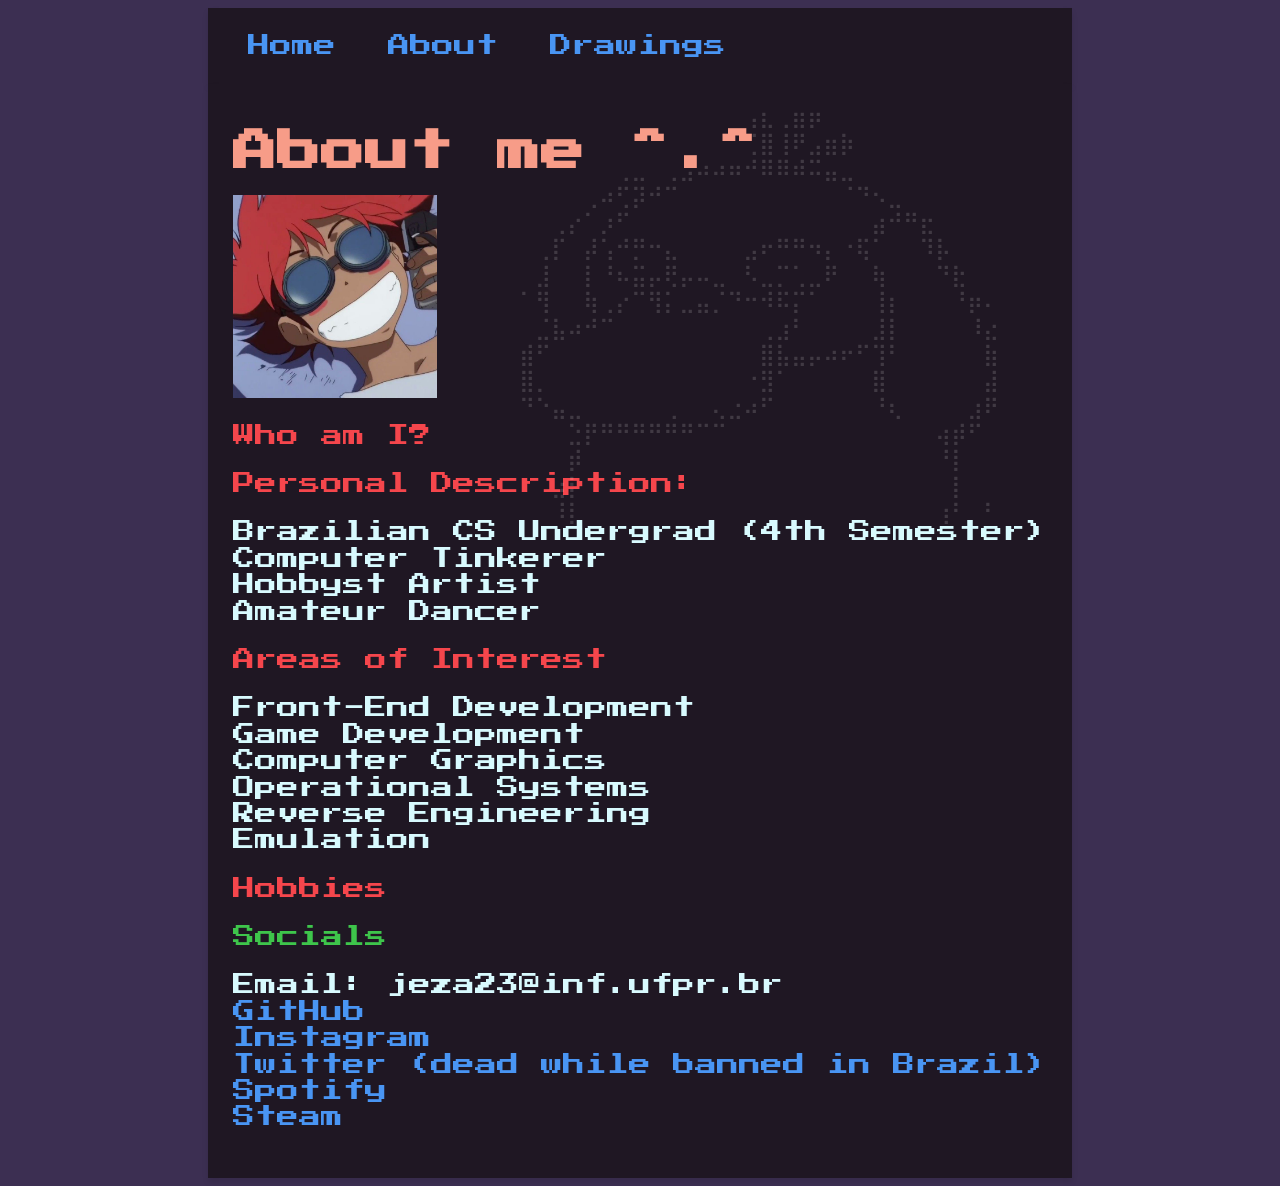
==== about.html @ 78c3ca73 "first commit" ====
<!doctype html>
<html lang="en-US">
    <head>
        <meta charset="utf-8" />
        <meta name="description" content="A personal website for learning HTML and CSS made by a CS undergrad" />
        <meta name="viewport" content="width=device-width" />
        <title>Dioni's Personal Website</title>
        <link href="./personal.css" rel="stylesheet" />
        <link rel="icon" href="images/favicon.png" /> <!-- Site Icon -->
        <link rel="preconnect" href="https://fonts.googleapis.com" />
        <link rel="preconnect" href="https://fonts.gstatic.com" crossorigin />
        <link href="https://fonts.googleapis.com/css2?family=Press+Start+2P&display=swap" rel="stylesheet" />
    </head>

    <header class="header centered-content">
        <nav class='nav-style'>
            <ul>
                <li><a href="index.html">Home</a></li>
                <li><a href="about.html">About</a></li>
                <li><a href="drawings.html">Drawings</a></li>
            </ul>
        </nav>
    </header>

    <!-- Esse eh o corpo e tem as listas e os links do site -->
    <body class="press-start-2p-regular">
        <div class="ascii-background">
            <pre class="ascii-art">
                ⠀⠀⠀⠀⠀⠀⠀⠀⠀⠀⠀⠀⠀⠀⢠⣆⢀⣶⡶⠀⠀⠀⠀⠀⠀⠀⠀⠀⠀⠀
                ⠀⠀⠀⠀⠀⠀⠀⠀⠀⠀⠀⠀⠀⠀⢈⣿⢸⠟⣠⣶⡷⠀⠀⠀⠀⠀⠀⠀⠀⠀
                ⠀⠀⠀⠀⠀⠀⢀⣀⠀⢀⣠⠴⠴⠶⠚⠿⠿⠾⠭⣤⣀⠀⠀⠀⠀⠀⠀⠀⠀⠀
                ⠀⠀⠀⠀⢀⠴⢋⡽⠚⠉⠀⠀⠀⠀⠀⠀⠀⠀⠀⠀⠈⠙⠢⣀⠀⠀⠀⠀⠀⠀
                ⠀⠀⢀⡔⠁⡰⠋⠀⠀⠀⠀⠀⠀⠀⠀⠀⠀⠀⠀⠀⠀⠀⣴⠚⠛⣖⠀⠀⠀⠀
                ⠀⢀⡏⠀⡼⢡⠚⡛⠒⣄⠀⠀⠀⠀⣠⠖⠛⠛⠲⡄⠐⢯⠁⠀⠀⠹⡧⠀⠀⠀
                ⠀⣸⠀⠀⡇⠘⠦⣭⡤⢟⡤⠤⣀⠀⠣⣀⡉⢁⣀⠟⠀⠀⢷⠀⠀⠀⠙⣗⠀⠀
                ⠁⢻⠀⠀⢷⢀⡔⠉⢻⡅⣀⣤⡈⠙⠒⠺⠯⡍⠁⠀⠀⠀⢸⡆⠀⠀⠀⠘⡶⠄
                ⠀⣈⣧⠴⠚⠉⠀⠀⠀⠀⠀⠀⠀⠀⠀⢀⣰⠃⠀⠀⠀⠀⣸⡇⠀⠀⠀⠀⠸⣔
                ⣾⠋⠀⠀⠀⠀⠀⠀⠀⠀⠀⠀⠀⠀⠀⣿⣧⣤⡤⠴⠖⠋⢹⠃⠀⠀⠀⠀⠀⣷
                ⣿⡀⠀⠀⠀⠀⠀⠀⠀⠀⠀⠀⠀⠀⠐⣻⠁⠀⠀⠀⠀⠀⣿⠀⠀⠀⠀⠀⠀⣼
                ⠙⠑⣤⣀⠀⠀⠀⠀⠀⢀⠀⠀⢄⣐⠴⠋⠀⠀⠀⠀⠀⠀⠘⢆⠀⠀⠀⠀⣰⠟
                ⠀⠀⠀⣑⡟⠛⠛⠛⠛⠛⠛⠉⠉⠀⠀⠀⠀⠀⠀⠀⠀⠀⠀⠀⠀⠀⢴⡾⠋⠀
                ⠀⠀⠀⡾⠀⠀⠀⠀⠀⠀⠀⠀⠀⠀⠀⠀⠀⠀⠀⠀⠀⠀⠀⠀⠀⠀⠘⡇⠀⠀
                ⠀⠀⣰⡇⠀⠀⠀⠀⠀⠀⠀⠀⠀⠀⠀⠀⠀⠀⠀⠀⠀⠀⠀⠀⠀⠀⠀⡇⠀⠀
                ⠀⠀⠸⡇⠀⠀⠀⠀⠀⠀⠀⠀⠀⠀⠀⠀⠀⠀⠀⠀⠀⠀⠀⠀⠀⠀⢰⠃⠀⠃
            </pre>
            <div class="centered-content">
                <h1 class="header">About me ^.^</h1>
                <img src="./images/b896a664ee5debf3272a672a34f4add6.jpg" alt="Ed" width="25%" height="25%" title="me irl fr" />
                <p class="accents">Who am I?</p>
                <p class="accents">Personal Description:
                    <ul>
                        <li>Brazilian CS Undergrad (4th Semester)</li>
                        <li>Computer Tinkerer</li>
                        <li>Hobbyst Artist</li>
                        <li>Amateur Dancer</li>
                    </ul>
                </p>
                <p class="accents">Areas of Interest
                    <ul>
                        <li>Front-End Development</li>
                        <li>Game Development</li>
                        <li>Computer Graphics</li>
                        <li>Operational Systems</li>
                        <li>Reverse Engineering</li>
                        <li>Emulation</li>
                    </ul>
                </p>
                <p class="hobbies accents">Hobbies</p>
                <p class="social">Socials
                    <ul>
                        <li>Email: jeza23@inf.ufpr.br</li>
                        <li><a href="https://github.com/dioni04">GitHub</a></li>
                        <li><a href="https://www.instagram.com/joaozangari/">Instagram</a></li>
                        <li><a href="https://twitter.com/joao_zangari">Twitter (dead while banned in Brazil)</a></li>
                        <li><a href="https://open.spotify.com/user/joaoeduardoza04">Spotify</a></li>
                        <li><a href="https://steamcommunity.com/profiles/76561198800773356/" title="Steam">Steam</a></li>
                    </ul>
                </p>
            </div>
        </div>
    </body>
</html>
---- personal.css ----
html {
  display: flex;
  justify-content: center;
  align-items: center;
  min-height: fit-content;
  flex-direction: column;
  margin: 0;
  font-size: 22px;
  color: #D8FAFE;
  background-color: #3c2f52;
  line-height: 120%;
}

.press-start-2p-regular {
  font-family: "Press Start 2P", system-ui;
  font-weight: 400;
  font-style: normal;
}

.centered-content{
  z-index: 2;
  background-color: #1f1723;
  padding: 25px;
  box-shadow: 0px 4px 6px rgba(0, 0, 0, 0.1);
}

.ascii-background {
  position: relative; /* Positioning for stacking context */
}

.ascii-art{
  z-index: 1; /* Keeps it behind the content */
  text-align: center;
  left: 100px;
  position: absolute; 
  color: rgba(255, 255, 255, 0.15); /* Light color for visibility */
  white-space: pre; 
  
}

.header{
  color: #f79c88;
}

.nav-style ul li {
  display: inline-block;         
  margin: 0 15px;              
}

.accents{
  color: #f5464c;
}

.social {
  color: #3ec54b;
}

ul {
  list-style-type: none;          
  padding: 0;                     
  margin: 0;                      
}

a{
  text-decoration: none;
}

a:link{
  color: #4995f3;
}

a:visited{
  color: #d86830;
}
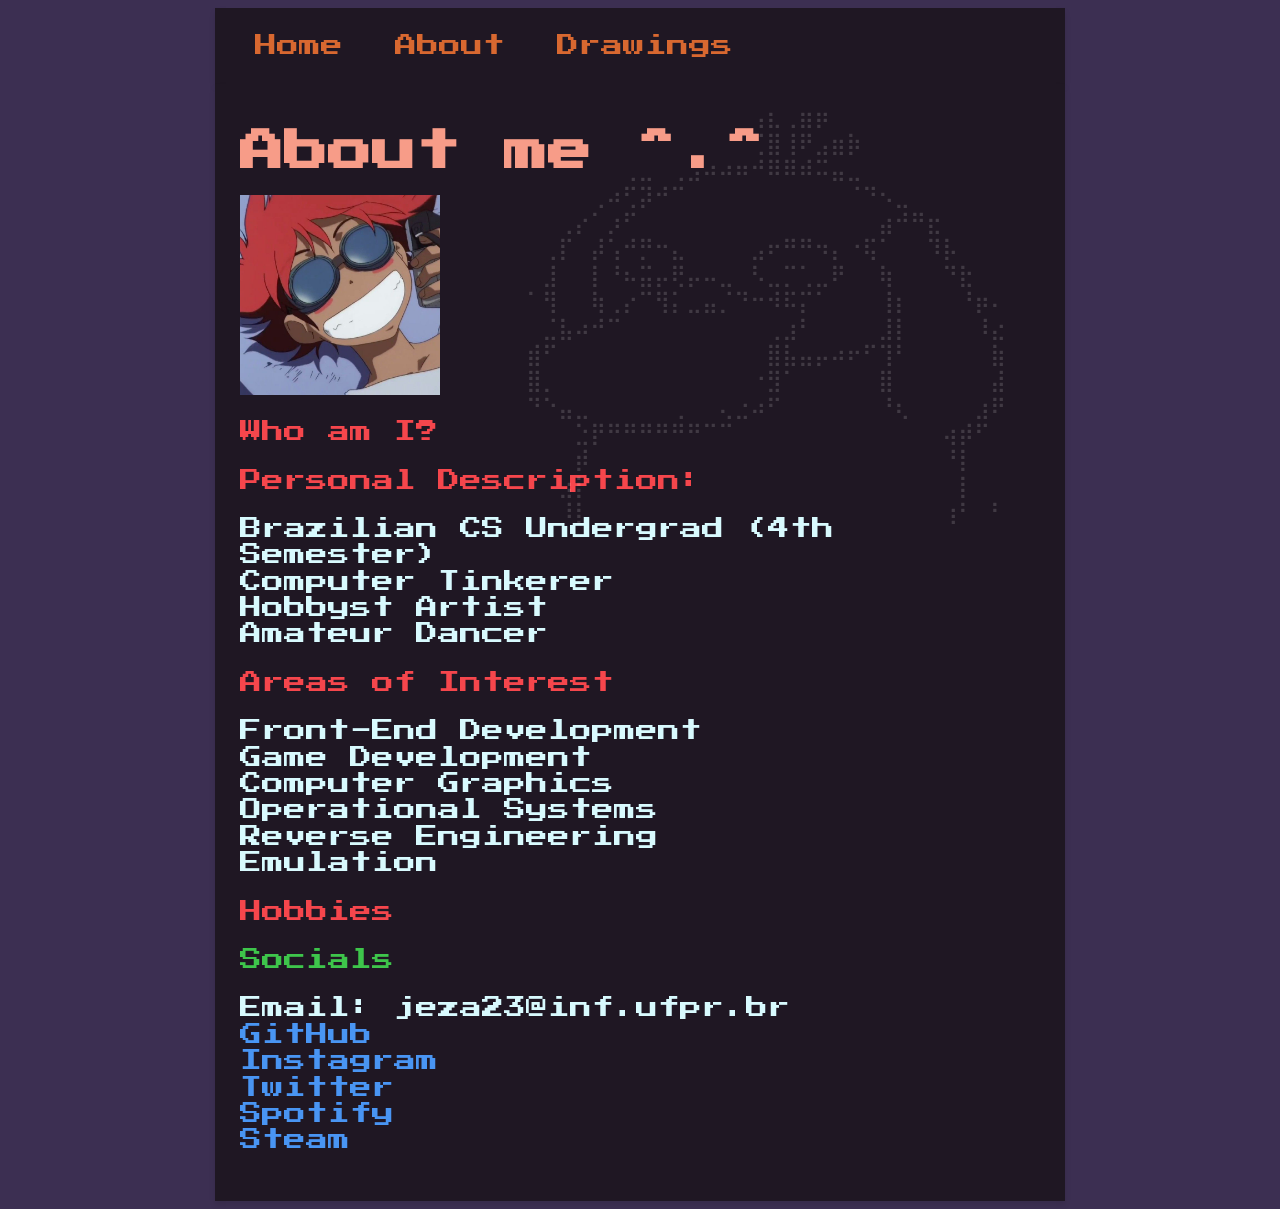
==== commit 8688ab1d: "second" ====
--- a/about.html
+++ b/about.html
@@ -5,7 +5,8 @@
         <meta name="description" content="A personal website for learning HTML and CSS made by a CS undergrad" />
         <meta name="viewport" content="width=device-width" />
         <title>Dioni's Personal Website</title>
-        <link href="./personal.css" rel="stylesheet" />
+        <link href="./styles/global.css" rel="stylesheet"/>
+        <link href="./styles/personal.css" rel="stylesheet" />
         <link rel="icon" href="images/favicon.png" /> <!-- Site Icon -->
         <link rel="preconnect" href="https://fonts.googleapis.com" />
         <link rel="preconnect" href="https://fonts.gstatic.com" crossorigin />
@@ -24,7 +25,7 @@
 
     <!-- Esse eh o corpo e tem as listas e os links do site -->
     <body class="press-start-2p-regular">
-        <div class="ascii-background">
+        <div class="wrapper">
             <pre class="ascii-art">
                 ⠀⠀⠀⠀⠀⠀⠀⠀⠀⠀⠀⠀⠀⠀⢠⣆⢀⣶⡶⠀⠀⠀⠀⠀⠀⠀⠀⠀⠀⠀
                 ⠀⠀⠀⠀⠀⠀⠀⠀⠀⠀⠀⠀⠀⠀⢈⣿⢸⠟⣠⣶⡷⠀⠀⠀⠀⠀⠀⠀⠀⠀
@@ -71,7 +72,7 @@
                         <li>Email: jeza23@inf.ufpr.br</li>
                         <li><a href="https://github.com/dioni04">GitHub</a></li>
                         <li><a href="https://www.instagram.com/joaozangari/">Instagram</a></li>
-                        <li><a href="https://twitter.com/joao_zangari">Twitter (dead while banned in Brazil)</a></li>
+                        <li><a href="https://twitter.com/joao_zangari">Twitter</a></li>
                         <li><a href="https://open.spotify.com/user/joaoeduardoza04">Spotify</a></li>
                         <li><a href="https://steamcommunity.com/profiles/76561198800773356/" title="Steam">Steam</a></li>
                     </ul>
--- a/styles/global.css
+++ b/styles/global.css
@@ -0,0 +1,41 @@
+html {
+    display: flex;
+    justify-content: center;
+    align-items: center;
+    min-height: fit-content;
+    flex-direction: column;
+    margin: 0;
+    font-size: 22px;
+    color: #D8FAFE;
+    background-color: #3c2f52;
+    line-height: 120%;
+}  
+
+.press-start-2p-regular {
+    font-family: "Press Start 2P", system-ui;
+    font-weight: 400;
+    font-style: normal;
+  }
+
+a{
+    text-decoration: none;
+}
+  
+a:link{
+    color: #4995f3;
+}
+  
+a:visited{
+    color: #d86830;
+}
+  
+a:hover{
+    color: #3ec54b;
+}
+
+ul {
+    list-style-type: none;          
+    padding: 0;                     
+    margin: 0;                      
+  }
+  
--- a/styles/personal.css
+++ b/styles/personal.css
@@ -0,0 +1,57 @@
+.centered-content{
+  max-width: 800px;
+  z-index: 2;
+  background-color: #1f1723;
+  padding: 25px;
+  box-shadow: 0px 4px 6px rgba(0, 0, 0, 0.1);
+}
+
+.wrapper {
+  position: relative; /* Positioning for stacking context */
+}
+
+.ascii-art{
+  z-index: 1; 
+  text-align: center;
+  left: 100px;
+  position: absolute; 
+  color: rgba(255, 255, 255, 0.15); /* Light color for visibility */
+  white-space: pre; 
+  user-select: none;
+}
+
+.grid{
+  display: grid;
+  grid-template-columns: repeat(auto-fill, minmax(225px, 1fr)); /* Auto-adjust columns */
+  gap: 10px; /* Gap between images */
+}
+
+.grid img{
+  width: 100%;
+  height: auto;
+  object-fit: cover;
+}
+
+.header{
+  color: #f79c88;
+}
+
+.nav-style ul li {
+  display: inline-block;         
+  margin: 0 15px;              
+}
+
+.nav-style a{
+  color: #d86830;
+}
+.nav-style a:hover{
+  color: #3ec54b;
+}
+
+.accents{
+  color: #f5464c;
+}
+
+.social {
+  color: #3ec54b;
+}
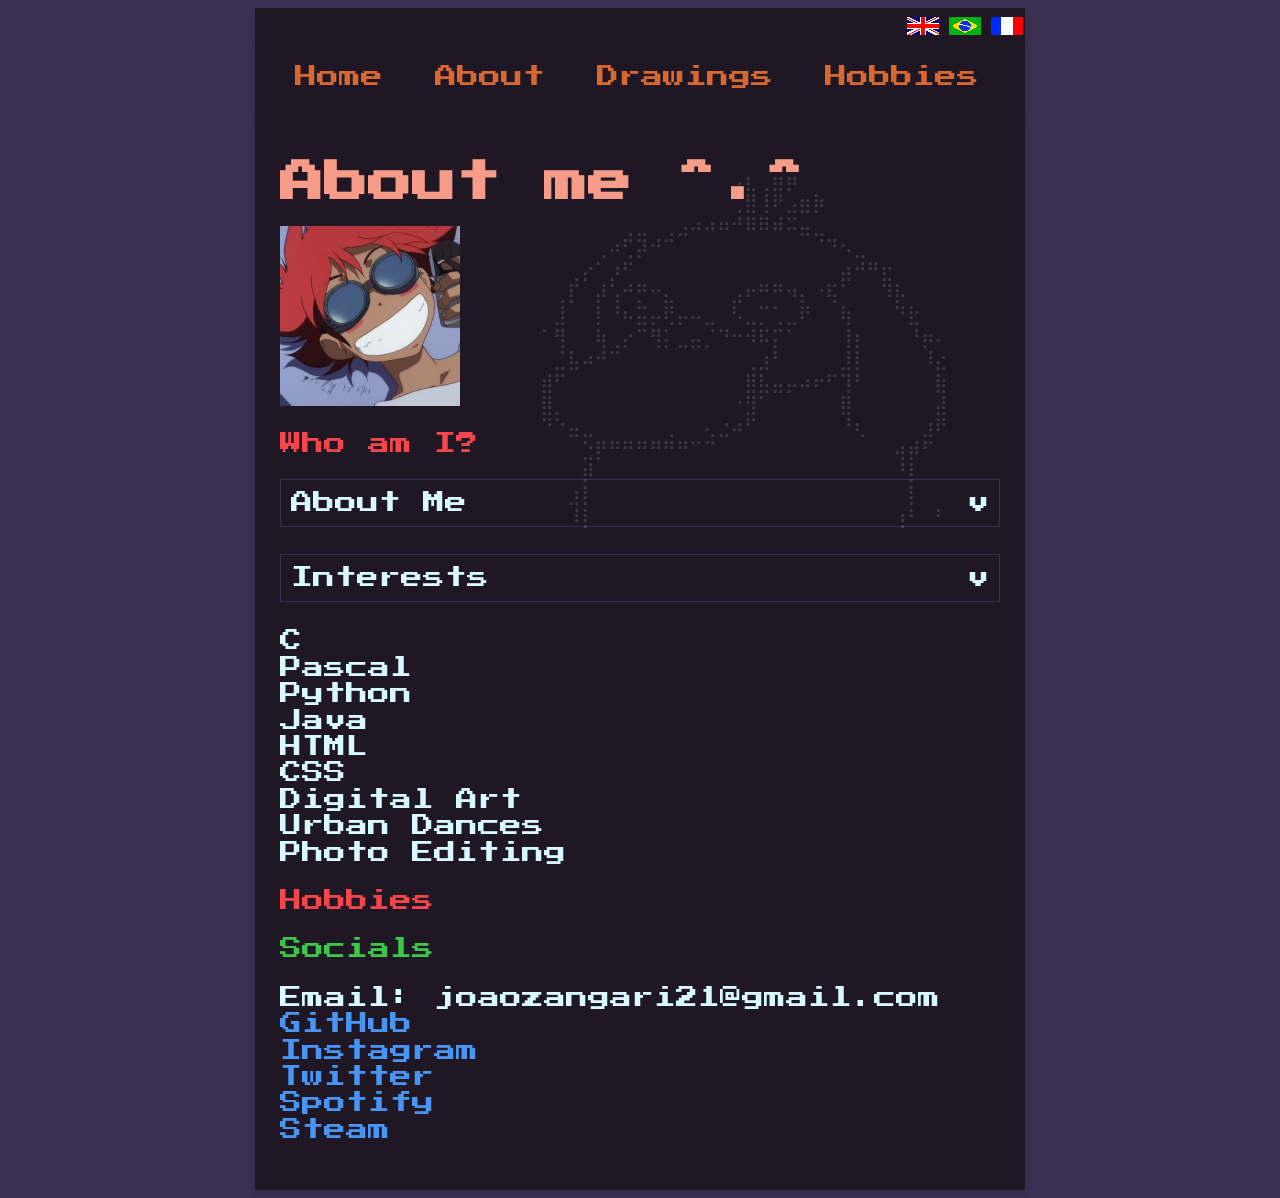
==== commit 39d07996: "Some new sections and visual things" ====
--- a/about.html
+++ b/about.html
@@ -7,69 +7,114 @@
         <title>Dioni's Personal Website</title>
         <link href="./styles/global.css" rel="stylesheet"/>
         <link href="./styles/personal.css" rel="stylesheet" />
+        <link href="./styles/animations.css" rel="stylesheet" />
         <link rel="icon" href="images/favicon.png" /> <!-- Site Icon -->
         <link rel="preconnect" href="https://fonts.googleapis.com" />
         <link rel="preconnect" href="https://fonts.gstatic.com" crossorigin />
         <link href="https://fonts.googleapis.com/css2?family=Press+Start+2P&display=swap" rel="stylesheet" />
     </head>
 
-    <header class="header centered-content">
+    
+
+    <!-- Esse eh o corpo e tem as listas e os links do site -->
+    <body class="press-start-2p-regular">
+        <div class="flags centered-content-background grow">
+            <a href="about.html"><img src="./images/united_kingdom.png"></a>
+            <a href="aboutPT.html"><img src="./images/brazil.png"></a>
+            <a href="aboutFR.html"><img src="./images/france.png"></a>
+        </div>
+        <header class="header centered-content-background">
         <nav class='nav-style'>
             <ul>
                 <li><a href="index.html">Home</a></li>
                 <li><a href="about.html">About</a></li>
                 <li><a href="drawings.html">Drawings</a></li>
+                <li><a href="hobbies.html">Hobbies</a></li>
             </ul>
         </nav>
-    </header>
-
-    <!-- Esse eh o corpo e tem as listas e os links do site -->
-    <body class="press-start-2p-regular">
+        </header>
         <div class="wrapper">
             <pre class="ascii-art">
-                ⠀⠀⠀⠀⠀⠀⠀⠀⠀⠀⠀⠀⠀⠀⢠⣆⢀⣶⡶⠀⠀⠀⠀⠀⠀⠀⠀⠀⠀⠀
-                ⠀⠀⠀⠀⠀⠀⠀⠀⠀⠀⠀⠀⠀⠀⢈⣿⢸⠟⣠⣶⡷⠀⠀⠀⠀⠀⠀⠀⠀⠀
-                ⠀⠀⠀⠀⠀⠀⢀⣀⠀⢀⣠⠴⠴⠶⠚⠿⠿⠾⠭⣤⣀⠀⠀⠀⠀⠀⠀⠀⠀⠀
-                ⠀⠀⠀⠀⢀⠴⢋⡽⠚⠉⠀⠀⠀⠀⠀⠀⠀⠀⠀⠀⠈⠙⠢⣀⠀⠀⠀⠀⠀⠀
-                ⠀⠀⢀⡔⠁⡰⠋⠀⠀⠀⠀⠀⠀⠀⠀⠀⠀⠀⠀⠀⠀⠀⣴⠚⠛⣖⠀⠀⠀⠀
-                ⠀⢀⡏⠀⡼⢡⠚⡛⠒⣄⠀⠀⠀⠀⣠⠖⠛⠛⠲⡄⠐⢯⠁⠀⠀⠹⡧⠀⠀⠀
-                ⠀⣸⠀⠀⡇⠘⠦⣭⡤⢟⡤⠤⣀⠀⠣⣀⡉⢁⣀⠟⠀⠀⢷⠀⠀⠀⠙⣗⠀⠀
-                ⠁⢻⠀⠀⢷⢀⡔⠉⢻⡅⣀⣤⡈⠙⠒⠺⠯⡍⠁⠀⠀⠀⢸⡆⠀⠀⠀⠘⡶⠄
-                ⠀⣈⣧⠴⠚⠉⠀⠀⠀⠀⠀⠀⠀⠀⠀⢀⣰⠃⠀⠀⠀⠀⣸⡇⠀⠀⠀⠀⠸⣔
-                ⣾⠋⠀⠀⠀⠀⠀⠀⠀⠀⠀⠀⠀⠀⠀⣿⣧⣤⡤⠴⠖⠋⢹⠃⠀⠀⠀⠀⠀⣷
-                ⣿⡀⠀⠀⠀⠀⠀⠀⠀⠀⠀⠀⠀⠀⠐⣻⠁⠀⠀⠀⠀⠀⣿⠀⠀⠀⠀⠀⠀⣼
-                ⠙⠑⣤⣀⠀⠀⠀⠀⠀⢀⠀⠀⢄⣐⠴⠋⠀⠀⠀⠀⠀⠀⠘⢆⠀⠀⠀⠀⣰⠟
-                ⠀⠀⠀⣑⡟⠛⠛⠛⠛⠛⠛⠉⠉⠀⠀⠀⠀⠀⠀⠀⠀⠀⠀⠀⠀⠀⢴⡾⠋⠀
-                ⠀⠀⠀⡾⠀⠀⠀⠀⠀⠀⠀⠀⠀⠀⠀⠀⠀⠀⠀⠀⠀⠀⠀⠀⠀⠀⠘⡇⠀⠀
-                ⠀⠀⣰⡇⠀⠀⠀⠀⠀⠀⠀⠀⠀⠀⠀⠀⠀⠀⠀⠀⠀⠀⠀⠀⠀⠀⠀⡇⠀⠀
-                ⠀⠀⠸⡇⠀⠀⠀⠀⠀⠀⠀⠀⠀⠀⠀⠀⠀⠀⠀⠀⠀⠀⠀⠀⠀⠀⢰⠃⠀⠃
+    ⠀⠀⠀⠀⠀⠀⠀⠀⠀⠀⠀⠀⠀⠀⢠⣆⢀⣶⡶⠀⠀⠀⠀⠀⠀⠀⠀⠀⠀⠀
+    ⠀⠀⠀⠀⠀⠀⠀⠀⠀⠀⠀⠀⠀⠀⢈⣿⢸⠟⣠⣶⡷⠀⠀⠀⠀⠀⠀⠀⠀⠀
+    ⠀⠀⠀⠀⠀⠀⢀⣀⠀⢀⣠⠴⠴⠶⠚⠿⠿⠾⠭⣤⣀⠀⠀⠀⠀⠀⠀⠀⠀⠀
+    ⠀⠀⠀⠀⢀⠴⢋⡽⠚⠉⠀⠀⠀⠀⠀⠀⠀⠀⠀⠀⠈⠙⠢⣀⠀⠀⠀⠀⠀⠀
+    ⠀⠀⢀⡔⠁⡰⠋⠀⠀⠀⠀⠀⠀⠀⠀⠀⠀⠀⠀⠀⠀⠀⣴⠚⠛⣖⠀⠀⠀⠀
+    ⠀⢀⡏⠀⡼⢡⠚⡛⠒⣄⠀⠀⠀⠀⣠⠖⠛⠛⠲⡄⠐⢯⠁⠀⠀⠹⡧⠀⠀⠀
+    ⠀⣸⠀⠀⡇⠘⠦⣭⡤⢟⡤⠤⣀⠀⠣⣀⡉⢁⣀⠟⠀⠀⢷⠀⠀⠀⠙⣗⠀⠀
+    ⠁⢻⠀⠀⢷⢀⡔⠉⢻⡅⣀⣤⡈⠙⠒⠺⠯⡍⠁⠀⠀⠀⢸⡆⠀⠀⠀⠘⡶⠄
+    ⠀⣈⣧⠴⠚⠉⠀⠀⠀⠀⠀⠀⠀⠀⠀⢀⣰⠃⠀⠀⠀⠀⣸⡇⠀⠀⠀⠀⠸⣔
+    ⣾⠋⠀⠀⠀⠀⠀⠀⠀⠀⠀⠀⠀⠀⠀⣿⣧⣤⡤⠴⠖⠋⢹⠃⠀⠀⠀⠀⠀⣷
+    ⣿⡀⠀⠀⠀⠀⠀⠀⠀⠀⠀⠀⠀⠀⠐⣻⠁⠀⠀⠀⠀⠀⣿⠀⠀⠀⠀⠀⠀⣼
+    ⠙⠑⣤⣀⠀⠀⠀⠀⠀⢀⠀⠀⢄⣐⠴⠋⠀⠀⠀⠀⠀⠀⠘⢆⠀⠀⠀⠀⣰⠟
+    ⠀⠀⠀⣑⡟⠛⠛⠛⠛⠛⠛⠉⠉⠀⠀⠀⠀⠀⠀⠀⠀⠀⠀⠀⠀⠀⢴⡾⠋⠀
+    ⠀⠀⠀⡾⠀⠀⠀⠀⠀⠀⠀⠀⠀⠀⠀⠀⠀⠀⠀⠀⠀⠀⠀⠀⠀⠀⠘⡇⠀⠀
+    ⠀⠀⣰⡇⠀⠀⠀⠀⠀⠀⠀⠀⠀⠀⠀⠀⠀⠀⠀⠀⠀⠀⠀⠀⠀⠀⠀⡇⠀⠀
+    ⠀⠀⠸⡇⠀⠀⠀⠀⠀⠀⠀⠀⠀⠀⠀⠀⠀⠀⠀⠀⠀⠀⠀⠀⠀⠀⢰⠃⠀⠃
             </pre>
-            <div class="centered-content">
+            <div class="centered-content centered-content-background">
                 <h1 class="header">About me ^.^</h1>
                 <img src="./images/b896a664ee5debf3272a672a34f4add6.jpg" alt="Ed" width="25%" height="25%" title="me irl fr" />
                 <p class="accents">Who am I?</p>
-                <p class="accents">Personal Description:
-                    <ul>
-                        <li>Brazilian CS Undergrad (4th Semester)</li>
-                        <li>Computer Tinkerer</li>
-                        <li>Hobbyst Artist</li>
-                        <li>Amateur Dancer</li>
-                    </ul>
-                </p>
-                <p class="accents">Areas of Interest
-                    <ul>
-                        <li>Front-End Development</li>
-                        <li>Game Development</li>
-                        <li>Computer Graphics</li>
-                        <li>Operational Systems</li>
-                        <li>Reverse Engineering</li>
-                        <li>Emulation</li>
-                    </ul>
-                </p>
+                <div class="accordion">
+                    <div class="accordion-header">
+                        About Me <span class="arrow">v</span>
+                    </div>
+                    <div class="accordion-content">
+                        <p class="accents">Personal Description:
+                            <ul>
+                                <li>Brazilian CS Bachelor</li>
+                                <li>Computer Tinkerer</li>
+                                <li>Hobbyst Artist</li>
+                                <li>Amateur Dancer</li>
+                            </ul>
+                        </p>
+                    </div>
+                </div>
+                <br>
+                <div class="accordion">
+                    <div class="accordion-header">
+                        Interests <span class="arrow">v</span>
+                    </div>
+                    <div class="accordion-content">
+                        <p class="accents">Areas of Interest
+                            <ul>
+                                <li>Front-End Development</li>
+                                <li>Game Development</li>
+                                <li>Computer Graphics</li>
+                                <li>Operational Systems</li>
+                                <li>Reverse Engineering</li>
+                                <li>Emulation</li>
+                            </ul>
+                        </p>
+                    </div>
+                </div>
+                <br>
+                <div class="slide-wrapper">
+                    <div class="slider">
+                        <div class="page">
+                            <ul>
+                                <li>C</li>
+                                <li>Pascal</li>
+                                <li>Python</li>
+                                <li>Java</li>
+                                <li>HTML</li>
+                                <li>CSS</li>
+                            </ul>
+                        </div>
+                        <div class="page">
+                            <ul>
+                                <li>Digital Art</li>
+                                <li>Urban Dances</li>
+                                <li>Photo Editing</li>
+                            </ul>
+                        </div>
+                    </div>
+                </div>                
                 <p class="hobbies accents">Hobbies</p>
                 <p class="social">Socials
                     <ul>
-                        <li>Email: jeza23@inf.ufpr.br</li>
+                        <li>Email: joaozangari21@gmail.com</li>
                         <li><a href="https://github.com/dioni04">GitHub</a></li>
                         <li><a href="https://www.instagram.com/joaozangari/">Instagram</a></li>
                         <li><a href="https://twitter.com/joao_zangari">Twitter</a></li>
@@ -79,5 +124,7 @@
                 </p>
             </div>
         </div>
+        <script src="./scripts/accordion.js">
+        </script>
     </body>
 </html>
--- a/styles/personal.css
+++ b/styles/personal.css
@@ -1,57 +1,72 @@
-.centered-content{
+.wrapper {
+  position: relative;
+}
+
+.centered-content-background {
+  z-index: 1;
   max-width: 800px;
-  z-index: 2;
   background-color: #1f1723;
   padding: 25px;
   box-shadow: 0px 4px 6px rgba(0, 0, 0, 0.1);
 }
 
-.wrapper {
-  position: relative; /* Positioning for stacking context */
+.centered-content {
+  position: relative;
+  z-index: 1;
 }
 
-.ascii-art{
-  z-index: 1; 
+.ascii-art {
+  transform: scale(0.85);
+  z-index: 3;
   text-align: center;
-  left: 100px;
-  position: absolute; 
-  color: rgba(255, 255, 255, 0.15); /* Light color for visibility */
-  white-space: pre; 
-  user-select: none;
+  left: 200px;
+  position: absolute;
+  color: rgba(255, 255, 255, 0.15);
+  white-space: pre;
+  pointer-events: none;
 }
 
-.grid{
+.grid {
   display: grid;
-  grid-template-columns: repeat(auto-fill, minmax(225px, 1fr)); /* Auto-adjust columns */
-  gap: 10px; /* Gap between images */
+  grid-template-columns: repeat(auto-fill, minmax(225px, 1fr));
+  gap: 10px;
 }
 
-.grid img{
+.grid img {
   width: 100%;
   height: auto;
   object-fit: cover;
 }
 
-.header{
+.header {
   color: #f79c88;
+  justify-content: space-between;
 }
 
 .nav-style ul li {
-  display: inline-block;         
-  margin: 0 15px;              
+  display: inline-block;
+  margin: 0 15px;
 }
 
-.nav-style a{
+.nav-style a {
   color: #d86830;
 }
-.nav-style a:hover{
+
+.nav-style a:hover {
   color: #3ec54b;
 }
 
-.accents{
+.accents {
   color: #f5464c;
 }
 
 .social {
   color: #3ec54b;
 }
+
+.flags {
+  display: flex;
+  justify-content: flex-end;
+  gap: 10px;
+  padding: 2.5px;
+}
--- a/styles/animations.css
+++ b/styles/animations.css
@@ -0,0 +1,46 @@
+.grow img {
+    transition: 1s ease;
+}
+
+.grow img:hover {
+    -webkit-transform: scale(1.2);
+    -ms-transform: scale(1.2);
+    transform: scale(1.2);
+    transition: 1s ease;
+}
+
+.accordion {
+    background-color: #1f1723;
+    border: 1px solid #3c2f52;
+}
+
+.accordion-content {
+    max-height: 0;
+    overflow: hidden;
+    transition: max-height 0.3s ease, padding 0.3s ease;
+    text-indent: 2.5%;
+}
+
+.accordion.active .accordion-content {
+    max-height: 300px;
+}
+
+.accordion-header {
+    background-color: #1f1723;
+    color: #D8FAFE;
+    padding: 10px;
+    cursor: pointer;
+    display: flex;
+    justify-content: space-between;
+    align-items: center;
+    user-select: none;
+}
+
+
+.arrow {
+    transition: transform 0.3s ease;
+}
+
+.accordion.active .arrow {
+    transform: rotate(180deg);
+}
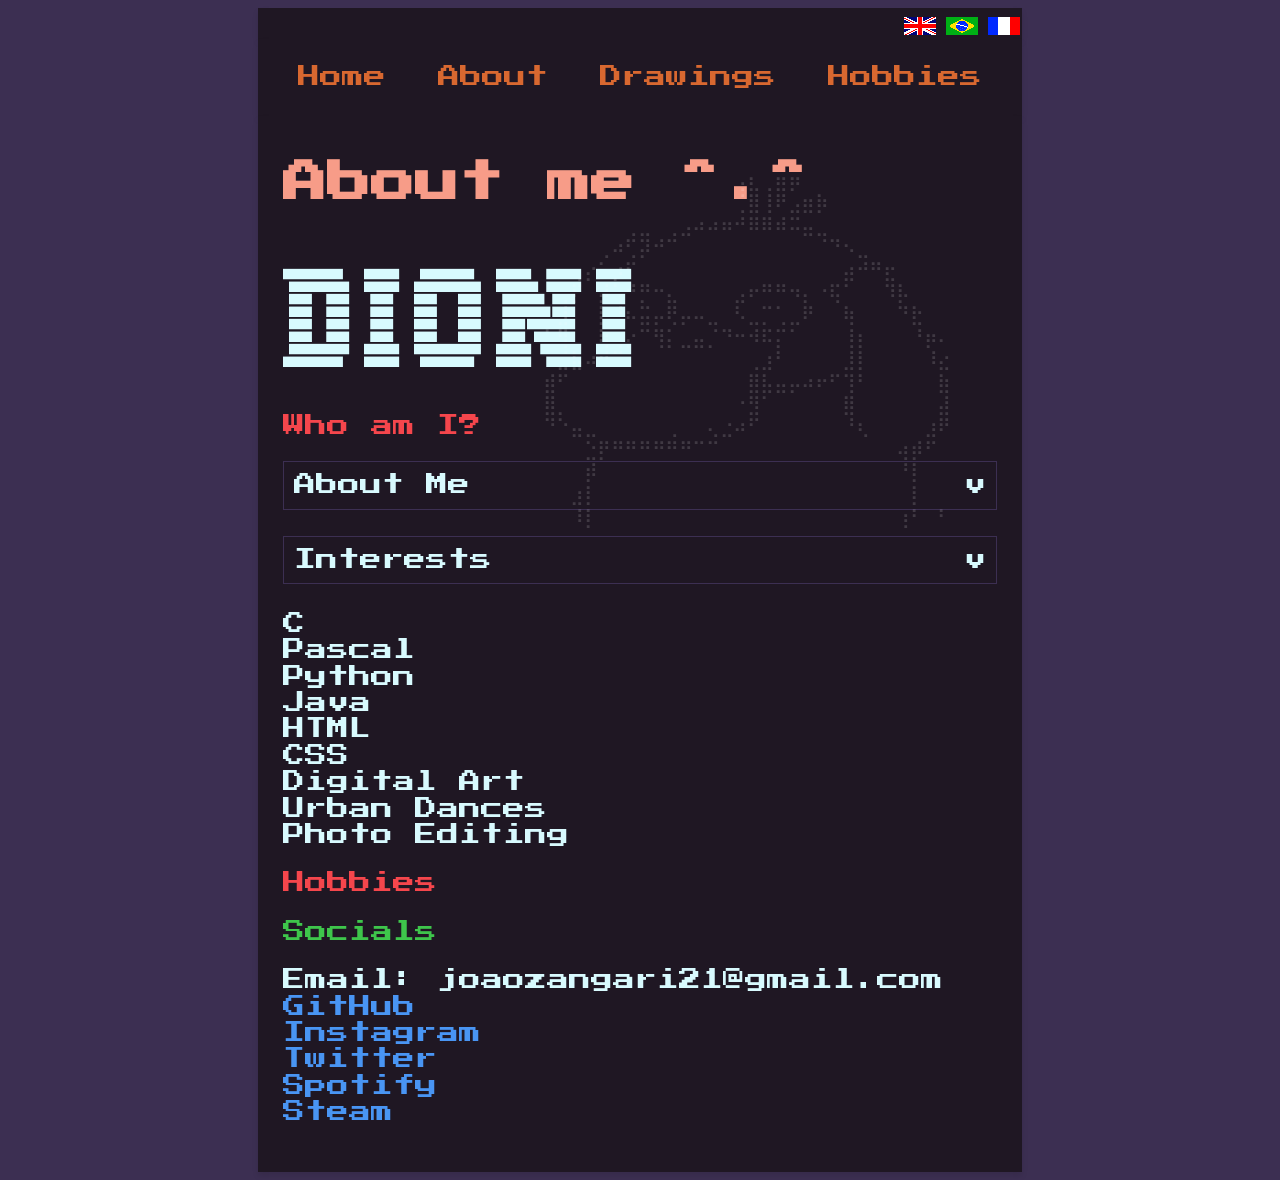
==== commit 0cce7530: "9/24" ====
--- a/about.html
+++ b/about.html
@@ -33,6 +33,7 @@
             </ul>
         </nav>
         </header>
+
         <div class="wrapper">
             <pre class="ascii-art">
     ⠀⠀⠀⠀⠀⠀⠀⠀⠀⠀⠀⠀⠀⠀⢠⣆⢀⣶⡶⠀⠀⠀⠀⠀⠀⠀⠀⠀⠀⠀
@@ -54,7 +55,9 @@
             </pre>
             <div class="centered-content centered-content-background">
                 <h1 class="header">About me ^.^</h1>
-                <img src="./images/b896a664ee5debf3272a672a34f4add6.jpg" alt="Ed" width="25%" height="25%" title="me irl fr" />
+                <br>
+                <!--<img src="./images/b896a664ee5debf3272a672a34f4add6.jpg" alt="Ed" width="25%" height="25%" title="me irl fr" />-->
+                <h1 class="logo-text">DIONI</h1>
                 <p class="accents">Who am I?</p>
                 <div class="accordion">
                     <div class="accordion-header">
--- a/styles/global.css
+++ b/styles/global.css
@@ -38,4 +38,15 @@
     padding: 0;                     
     margin: 0;                      
   }
-  +
+@font-face {
+    font-family: 'IBMLogoFont';
+    src: url('./fonts/IBM-Logo.ttf') format('truetype');
+    font-weight: normal;
+    font-style: normal;
+}
+
+.logo-text{
+    font-family: 'IBMLogoFont';
+    font-size: 100px;
+}
